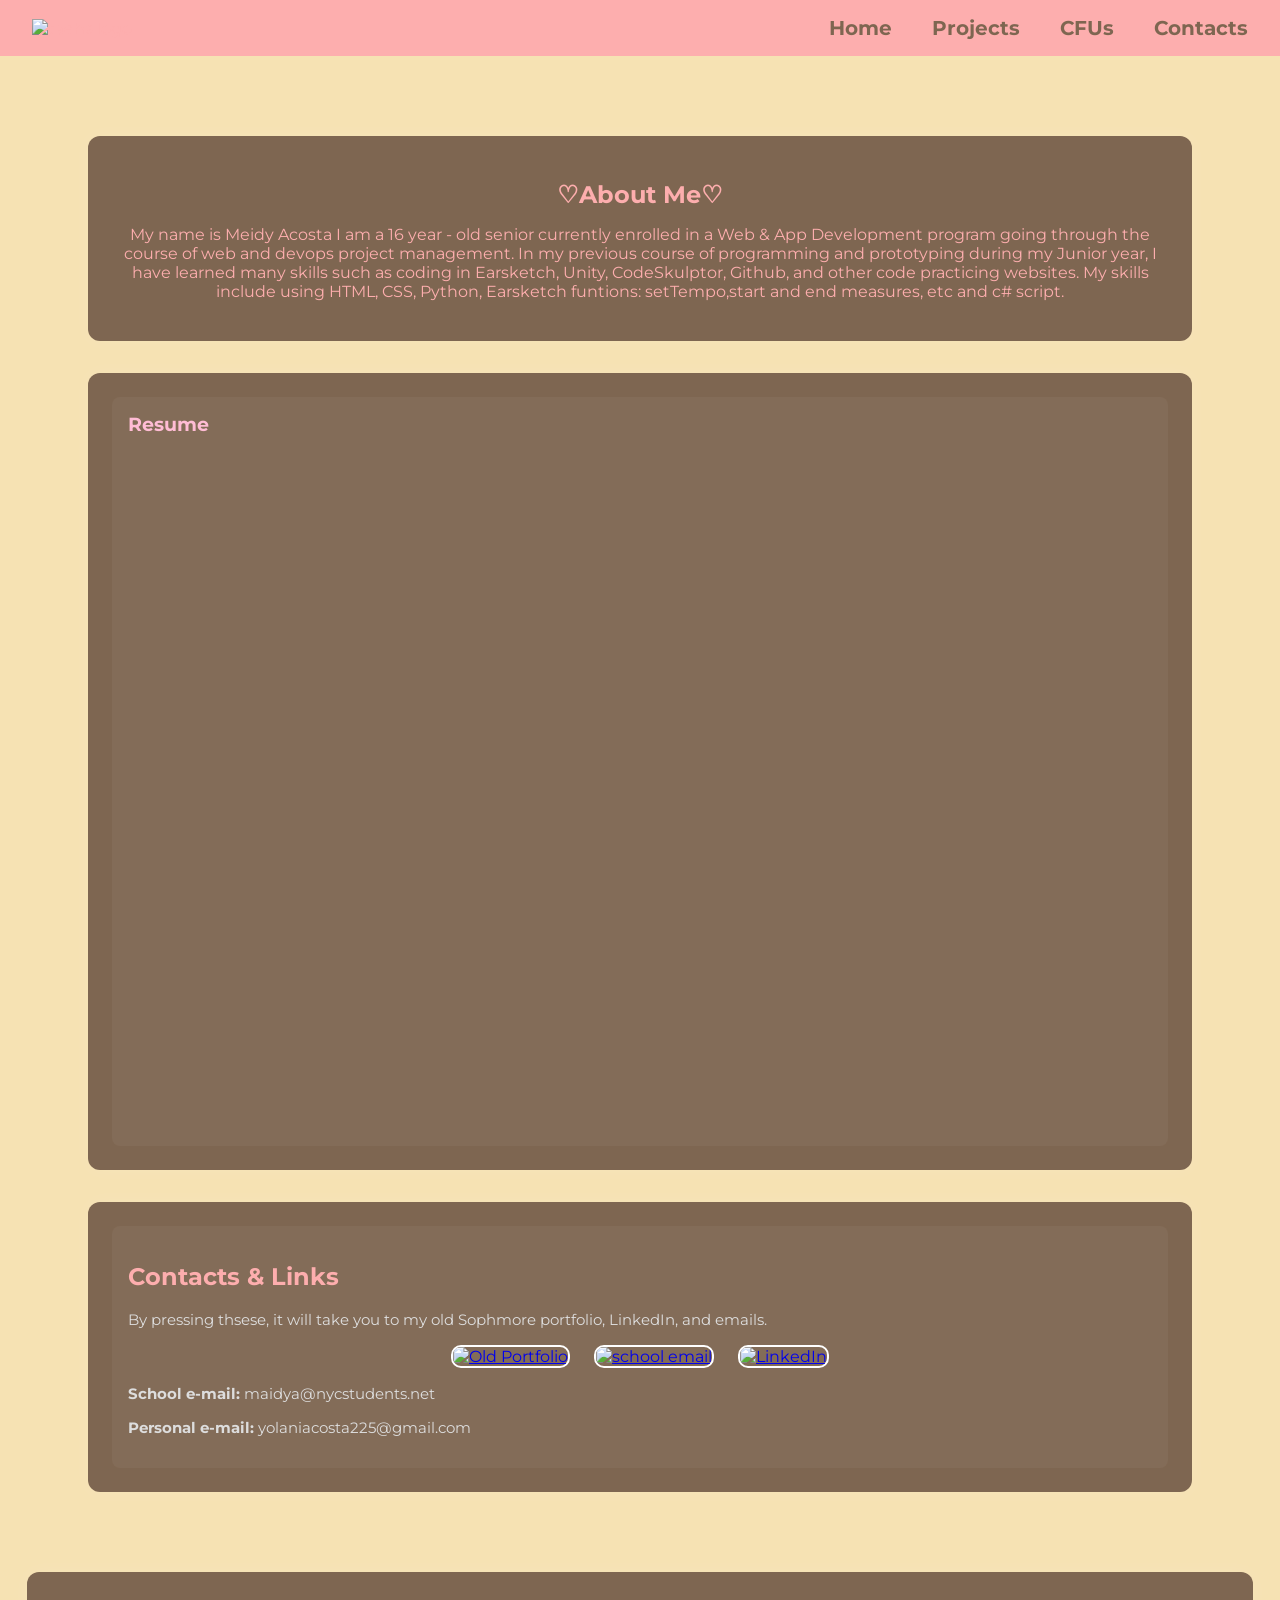
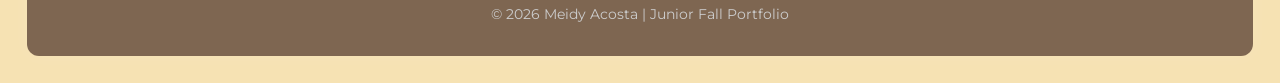
==== aboutme.html @ 8770ee46 "aboutme" ====
<!DOCTYPE html>
<html lang="en">
<head>
  <meta charset="UTF-8" />
  <meta name="viewport" content="width=device-width, initial-scale=1.0" />

  <!-- Update these (from Curator Guide) -->
  <meta name="description" content="Senior Portfolio for Meidy Acosta" />
  <meta name="keywords" content="portfolio, senior, projects, programming, web development" />
  <meta name="author" content="Meidy A." />

  <title>Meidy A. | Final Senior Portfolio</title>

  <!-- Main stylesheet -->
  <link rel="stylesheet" href="aboutme.css" />

  <!-- Optional favicon (put your icon file in the same folder) -->
  <link rel="icon" type="image/x-icon" href="favicondu.png" />

  <!-- Optional fonts (only keep if your CSS uses them) -->
  <link rel="preconnect" href="https://fonts.googleapis.com" />
  <link rel="preconnect" href="https://fonts.gstatic.com" crossorigin />
  <link href="https://fonts.googleapis.com/css2?family=Montserrat:wght@300;400;700&display=swap" rel="stylesheet" />
</head>

<body>

  <!-- NAVBAR -->
  <header>
    <nav class="navbar">
      <div class="navbar-left">
        <!-- Replace logo.png with your own image file -->
        <img src="taehslogoo.png" alt="taehs logo">
      </div>

      <div class="navbar-right">

       <div class = "button" > <li><a href="index.html">Home</a></li> </div>
        <li><a href="#projects">Projects</a></li>
        <li><a href="cfus.html">CFUs</a></li>
        <li><a href="#contacts">Contacts</a></li>

      </div>
    </nav>
  </header>

  <!-- MAIN CONTENT -->
  <main class="home-card">

    <!-- ABOUT / BIO CARD -->
    <section class="resource-card">
      <div class="bio">
        

        <div class="bio-text">
          <h1>♡About Me♡</h1>
        
    
          <p>
          My name is Meidy Acosta I am a 16 year - old senior currently
          enrolled in a Web & App Development program going through the course
          of web and devops project management. In my previous course of programming
          and prototyping during my Junior year, I have learned many skills such as
          coding in Earsketch, Unity, CodeSkulptor, Github, and other code
          practicing websites.  My skills include using HTML, CSS, Python, Earsketch
          funtions: setTempo,start and end measures, etc and c# script.   
          </p>
        </div>
      </div>
    </section>



    <section class="resource-card">
      <div class="project">
       

        <div class="reflection">
          <h3>Resume</h3>
           <iframe class="resume"src="file:///C:/Users/MaidyAcosta/Downloads/Maidy%20Acosta%20Resume%20(5).pdf" title="Project 1"></iframe>
        </div>  
      </div>
    </section>

  

  <section class="resource-card">
      <div class="project">
        

        <div class="reflection">
           <h2 id="contacts">Contacts & Links </h2>
      <p>By pressing thsese, it will take you to my old Sophmore portfolio, LinkedIn, and emails. </p>

      <div class="skill-images">
        <!-- Old portfolio -->
        <a href="https://me1dy.github.io/Me1dy/" target="_blank" rel="noopener">
          <div class="picture">
            <img class="link-pic" src="black.jpg" alt="Old Portfolio" />
          </div>
        </a>

        <!-- Email -->
        <a href="mailto:maidya@nycstudents.net" target="_blank" rel="noopener">
          <div class="picture">
            <img class="link-pic" src="email_icon.png" alt="school email" />
          </div>
        </a>

        <!-- LinkedIn (or other) -->
        <a href="PASTE-LINKEDIN-OR-OTHER" target="_blank" rel="noopener">
          <div class="picture">
            <img class="link-pic" src="linkedin_icon.png" alt="LinkedIn" />
          </div>
        </a>
      </div>
    
          <p> </p>
          <p><strong>School e-mail: </strong> maidya@nycstudents.net </p>
           <p><strong>Personal e-mail: </strong> yolaniacosta225@gmail.com
           </p>
        </div>
      </div>
    </section>

    
  </main>

  <!-- FOOTER -->
  <footer class="resource-card">
    <p>© <span id="year"></span> Meidy Acosta | Junior Fall Portfolio</p>
  </footer>

  <script>
    // Auto-updates the year in the footer
    document.getElementById("year").textContent = new Date().getFullYear();
  </script>

</body>
</html>
---- aboutme.css ----
* {
    box-sizing: border-box;
}

body {
  margin: 0;
  font-family: 'Montserrat', Arial, sans-serif;
  background-color: rgb(246,226,179);
  color: #FDAEAE;
  background-size: cover;
  background-repeat: repeat-y;
  background-attachment: fixed;
}

/* =========================
   NAVBAR
========================= */
.navbar {
  background-color: rgb(253,174,174);
  padding: 1em 2em;
  display: flex;
  justify-content: space-between;
  align-items: center;
}

.navbar-left img {
  height: 35px;
}


.navbar-right {
  list-style: none;
  display: flex;
  font-size: 20px;
  gap: 2em;
  margin: 0;
  padding: 0;
}

.navbar-right a {
  color: #7e6651ff;
  text-decoration: none;
  font-weight: bold;
  transition: 0.6s
}

.navbar-right a:hover {
  color: rgb(180,153,130);
  text-decoration: underline;
}
.navbar-right a:active {
  color: rgb(244, 133, 161);
}

/* =========================
   PAGE LAYOUT
========================= */
.home-card {
  max-width: 1200px;
  margin: 2em auto;
  padding: 1em;
}

/* =========================
   CARDS
========================= */
.resource-card {
  background-color: #7E6651;

  margin: 2em ;
  padding: 1.5em;
  border-radius: 12px;
  box-shadow: 0 0 20px rgba(255, 255, 255, 0.09);
}

/* =========================
   BIO SECTION
========================= */
.bio {
  display: flex;
  flex-direction: column;
  align-items: center;
  text-align: center;
}

.bio-pic img {
  width: 150px;
  height: 150px;
  border-radius: 50%;
  border: 3px solid #5555aa;
  object-fit: cover;
}

.bio-text h1 {
  margin-bottom: 0.2em;
}

.bio-text h4 {
  margin-top: 0;
  font-weight: normal;
  color: #ffbcd5;
}

/* =========================
   PROJECT LAYOUT
========================= */
.project {
  display: flex;
  gap: 1.5em;
  align-items: space-around;
}


.reflection {
  flex: 1;
  background-color: rgba(255, 255, 255, 0.04);
  padding: 1em;
  border-radius: 8px;
}

.reflection h3 {
  margin-top: 0;
  color: #ffbcd5;
}

.reflection p {
  font-size: 0.95em;
  color: #dddddd;
}
.resume {
        display: block;
        width: 100%;
        height: 75vh;
        max-height: 50rem;
        border: 0
        
      }
/* =========================
   LINKS / ICONS
========================= */
.skill-images {
  display: flex;
  justify-content: center;
  gap: 1.5em;
  margin-top: 1em;
}

.picture {
  transition: transform 0.2s ease;
}

.picture:hover {
  transform: scale(1.05);
}

.link-pic {
  height: 80px;
  width: 80px;
  border-radius: 10px;
  border: 2px solid white;
  object-fit: cover;
}

/* =========================
   FOOTER
========================= */
footer {
  text-align: center;
  font-size: 0.85em;
  color: #cccccc;
}

/* =========================
   RESPONSIVE
========================= */
@media (max-width: 900px) {
  .project {
    flex-direction: column;
  }

  .project iframe {
    width: 100%;
    min-width: 0;
    height: 350px;
  }
}

@media (max-width: 600px) {
  .navbar {
    flex-direction: column;
    gap: 1em;
  }

  .navbar-right {
    flex-wrap: wrap;
    justify-content: center;
  }
}
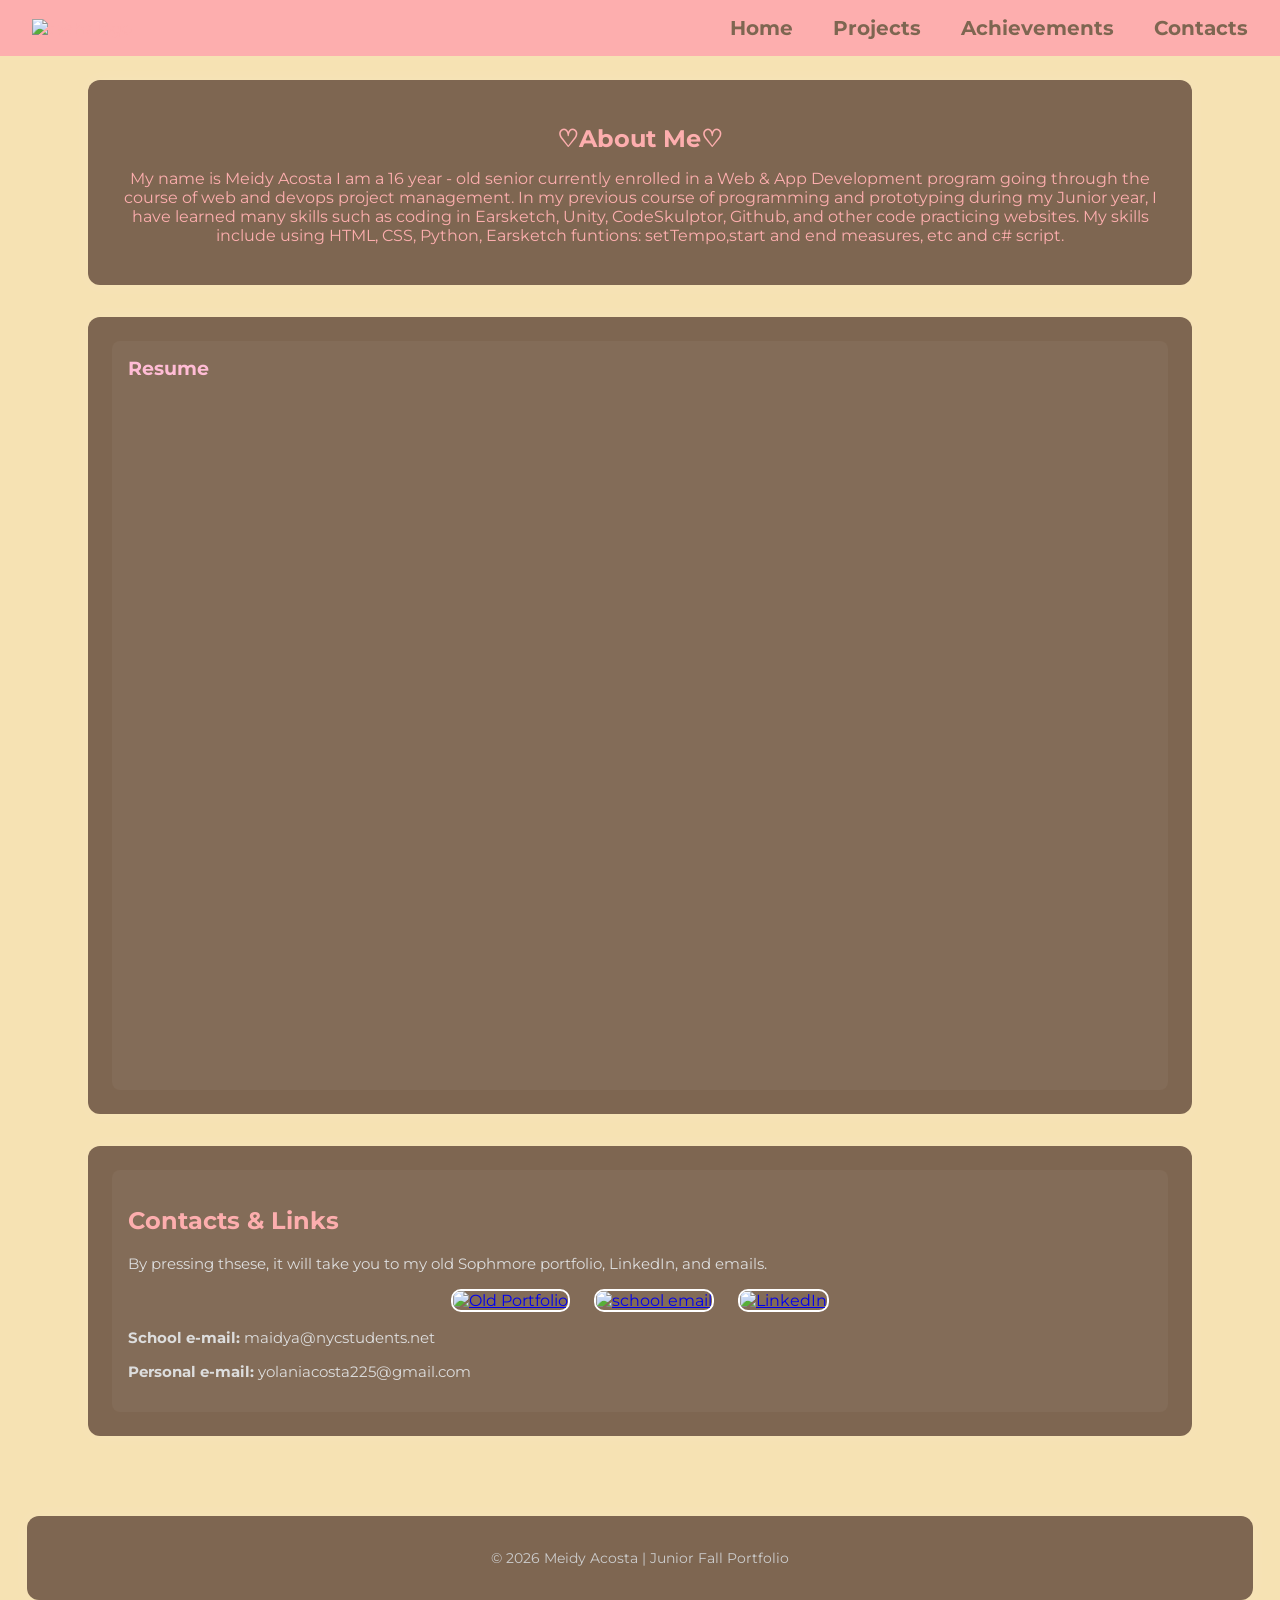
==== commit 578ea191: "ww" ====
--- a/aboutme.html
+++ b/aboutme.html
@@ -36,8 +36,8 @@
       <div class="navbar-right">
 
        <div class = "button" > <li><a href="index.html">Home</a></li> </div>
-        <li><a href="#projects">Projects</a></li>
-        <li><a href="cfus.html">CFUs</a></li>
+        <li><a href="index.html/#projects">Projects</a></li>
+        <li><a href="achieve.html">Achievements</a></li>
         <li><a href="#contacts">Contacts</a></li>
 
       </div>
--- a/aboutme.css
+++ b/aboutme.css
@@ -21,6 +21,10 @@
   display: flex;
   justify-content: space-between;
   align-items: center;
+  position: fixed;
+  top: 0;
+  left: 0;
+  width: 100%;
 }
 
 .navbar-left img {
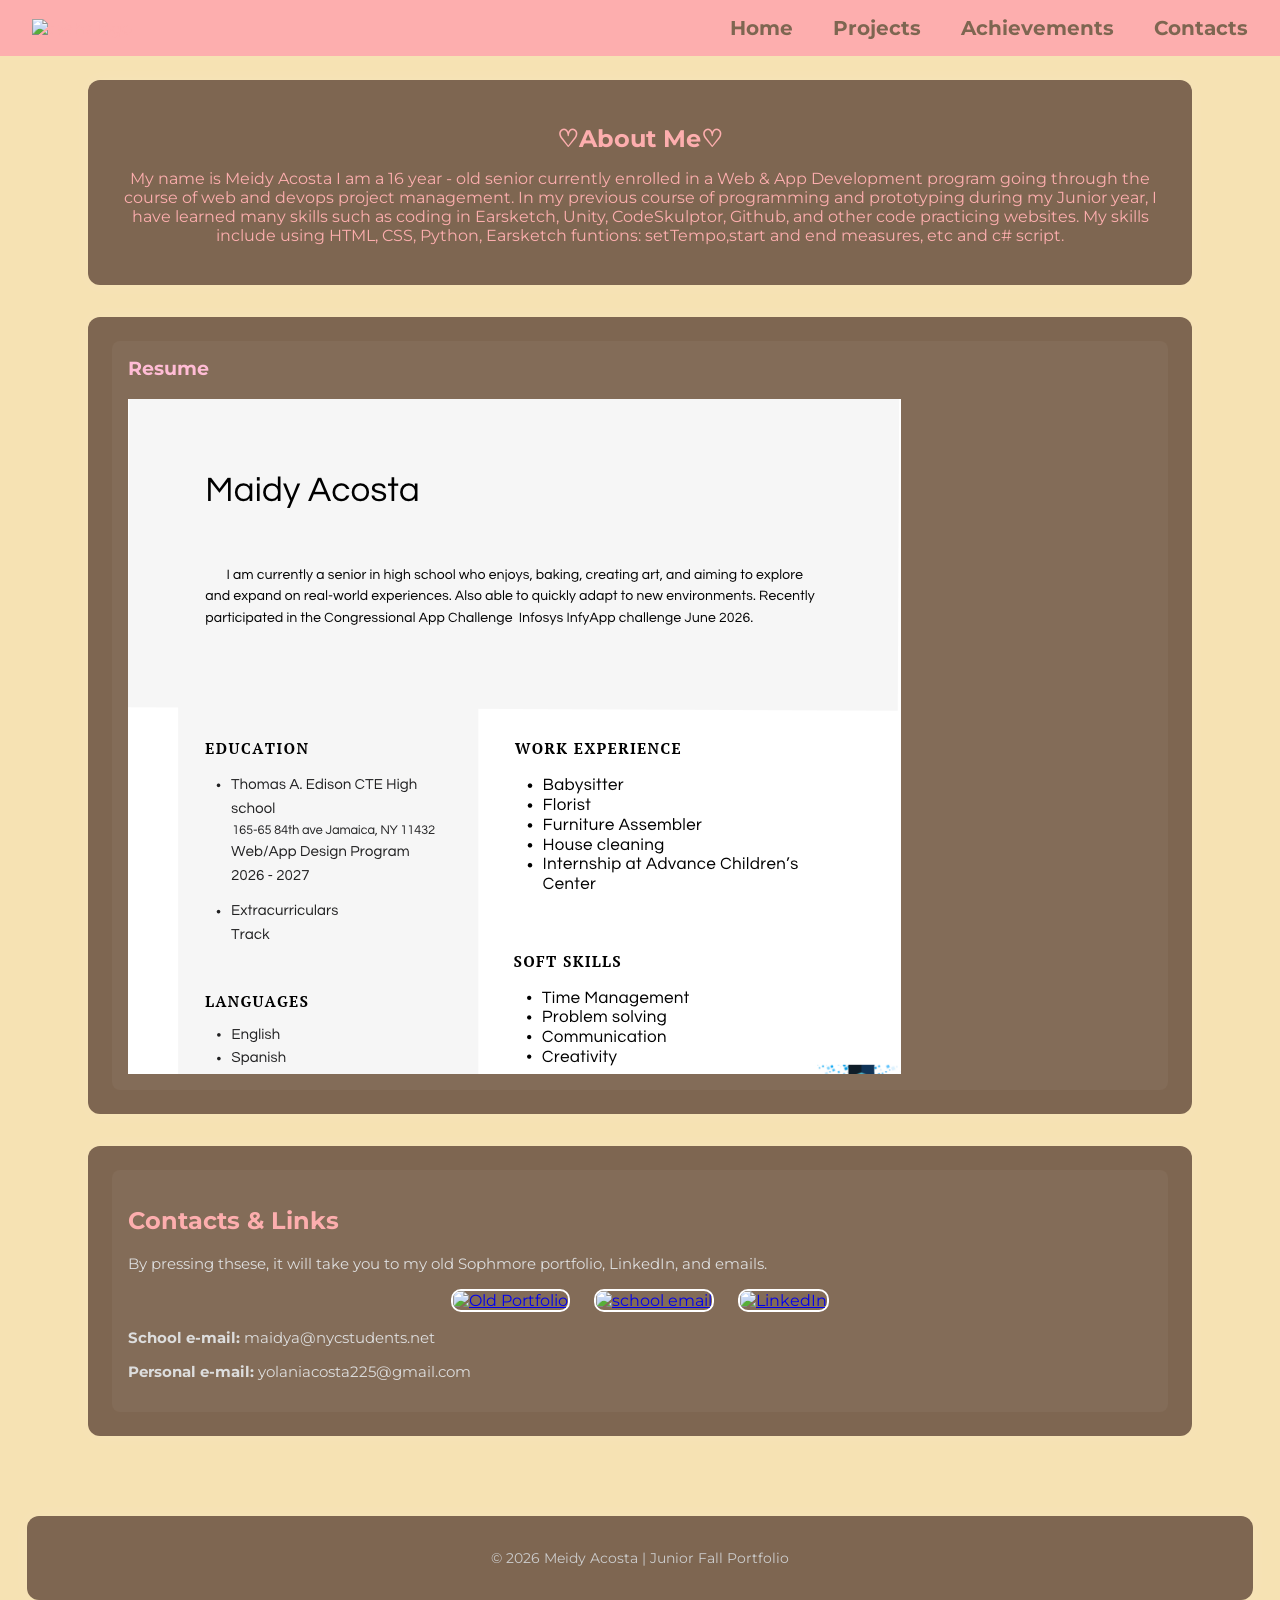
==== commit 3ffc3aed: "resume" ====
--- a/aboutme.html
+++ b/aboutme.html
@@ -77,7 +77,7 @@
 
         <div class="reflection">
           <h3>Resume</h3>
-           <iframe class="resume"src="file:///C:/Users/MaidyAcosta/Downloads/Maidy%20Acosta%20Resume%20(5).pdf" title="Project 1"></iframe>
+           <iframe class="resume"src="resume.png" title="Project 1"></iframe>
         </div>  
       </div>
     </section>
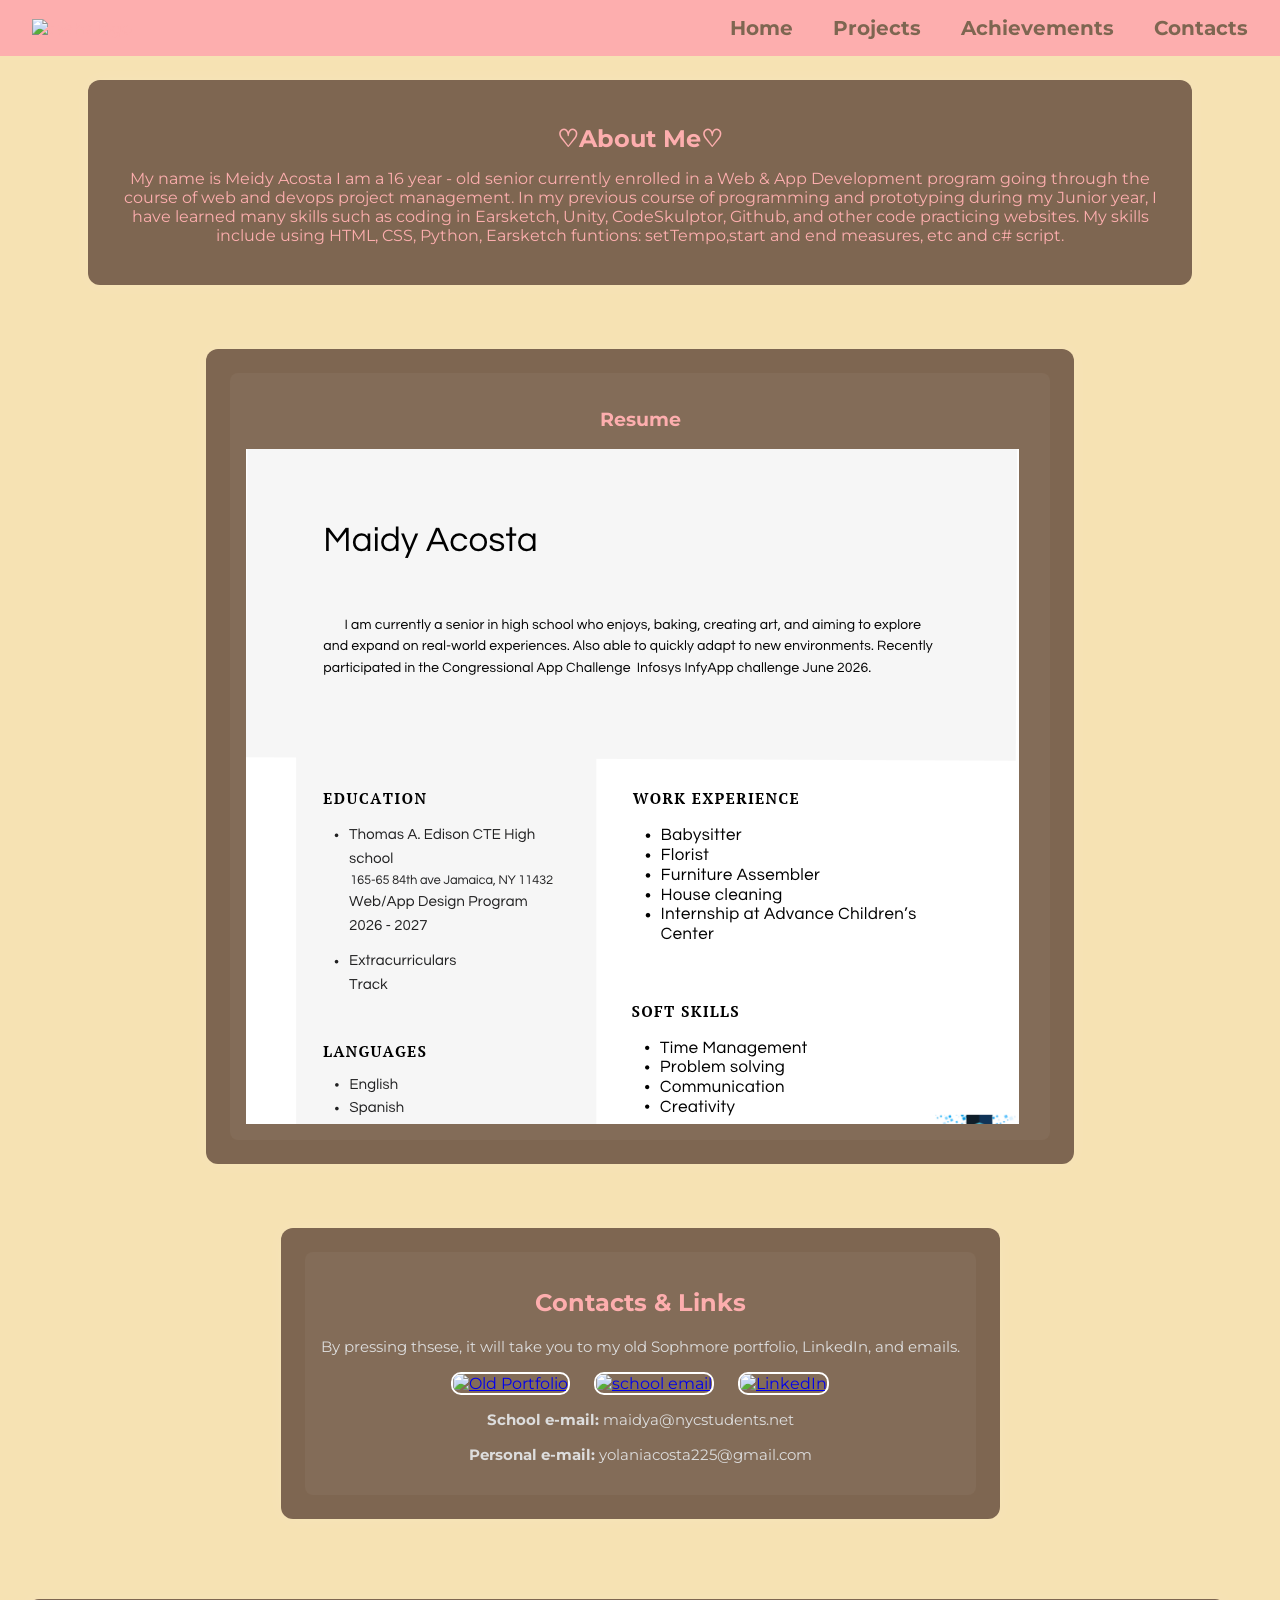
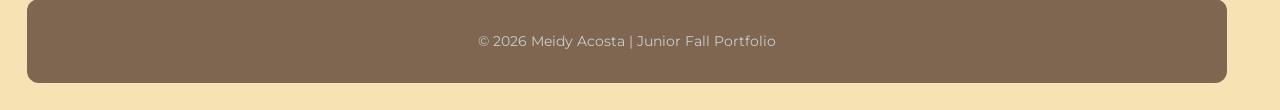
==== commit b05fcea4: "commit" ====
--- a/aboutme.html
+++ b/aboutme.html
@@ -69,17 +69,20 @@
       </div>
     </section>
 
+<!-- =======RESUME====== -->
 
-
-    <section class="resource-card">
+    <section class="resource-cards">
+      
       <div class="project">
        
 
-        <div class="reflection">
+        <div class="reflections">
           <h3>Resume</h3>
            <iframe class="resume"src="resume.png" title="Project 1"></iframe>
         </div>  
+        
       </div>
+      
     </section>
 
   
--- a/aboutme.css
+++ b/aboutme.css
@@ -60,6 +60,12 @@
    PAGE LAYOUT
 ========================= */
 .home-card {
+  display: flex;
+  flex-direction: column;
+  justify-content: center;
+  align-items: center;
+  text-align: center;
+  width: auto;
   max-width: 1200px;
   margin: 2em auto;
   padding: 1em;
@@ -70,12 +76,25 @@
 ========================= */
 .resource-card {
   background-color: #7E6651;
-
+  max-width: 1200px;
   margin: 2em ;
   padding: 1.5em;
   border-radius: 12px;
   box-shadow: 0 0 20px rgba(255, 255, 255, 0.09);
 }
+.resource-cards {
+ display: flex;
+  flex-direction: column;
+  align-items: center;
+  text-align: center;
+  background-color: #7E6651;
+  max-width: 870px;
+  margin: 2em ;
+  padding: 1.5em;
+  border-radius: 12px;
+  box-shadow: 0 0 20px rgba(255, 255, 255, 0.09);
+}
+
 
 /* =========================
    BIO SECTION
@@ -116,12 +135,19 @@
 
 
 .reflection {
-  flex: 1;
   background-color: rgba(255, 255, 255, 0.04);
   padding: 1em;
   border-radius: 8px;
 }
 
+.reflections {
+  heigh: auto;
+  width: 820px;
+  
+  background-color: rgba(255, 255, 255, 0.04);
+  padding: 1em;
+  border-radius: 8px;
+}
 .reflection h3 {
   margin-top: 0;
   color: #ffbcd5;
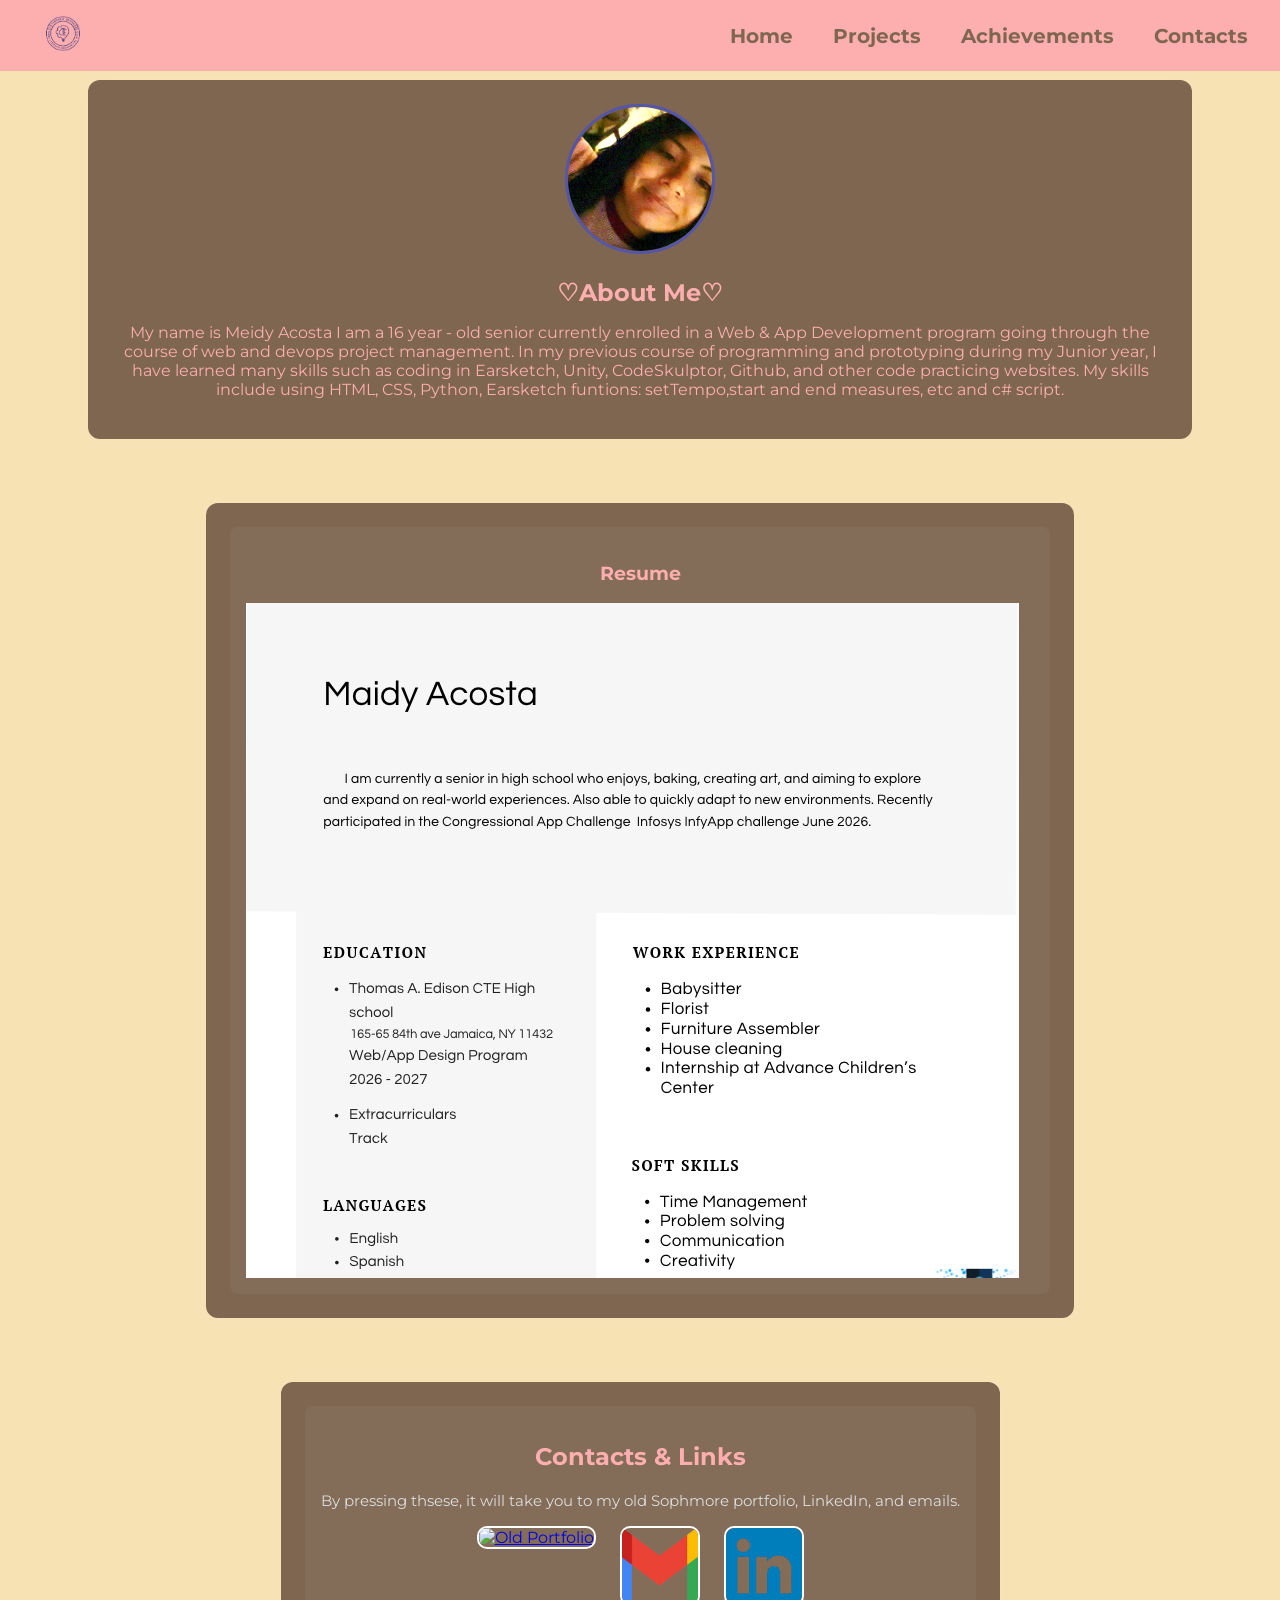
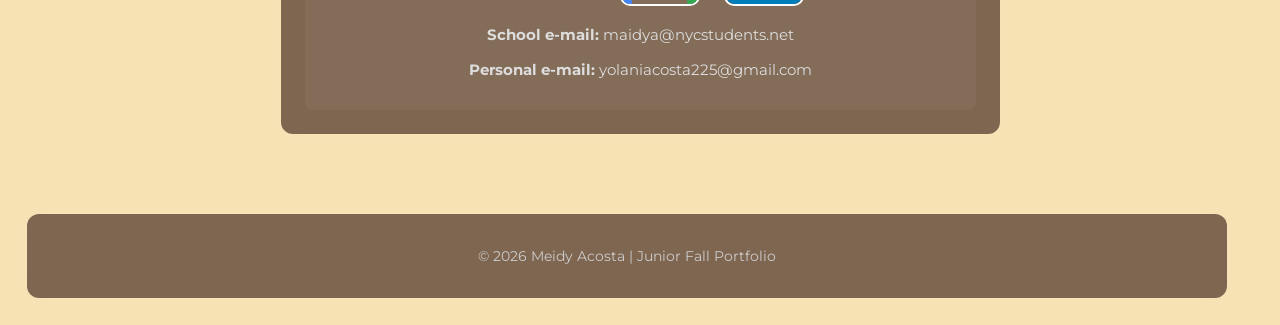
==== commit f233502d: "div" ====
--- a/aboutme.html
+++ b/aboutme.html
@@ -45,11 +45,17 @@
   </header>
 
   <!-- MAIN CONTENT -->
+
+
   <main class="home-card">
 
     <!-- ABOUT / BIO CARD -->
     <section class="resource-card">
       <div class="bio">
+        <div class="bio-pic">
+          <!-- Replace profile.jpg with your own image file -->
+          <img src="favicondu.png" alt="Your Photo" />
+        </div>
         
 
         <div class="bio-text">
@@ -66,9 +72,10 @@
           funtions: setTempo,start and end measures, etc and c# script.   
           </p>
         </div>
+      
       </div>
     </section>
-
+  
 <!-- =======RESUME====== -->
 
     <section class="resource-cards">
